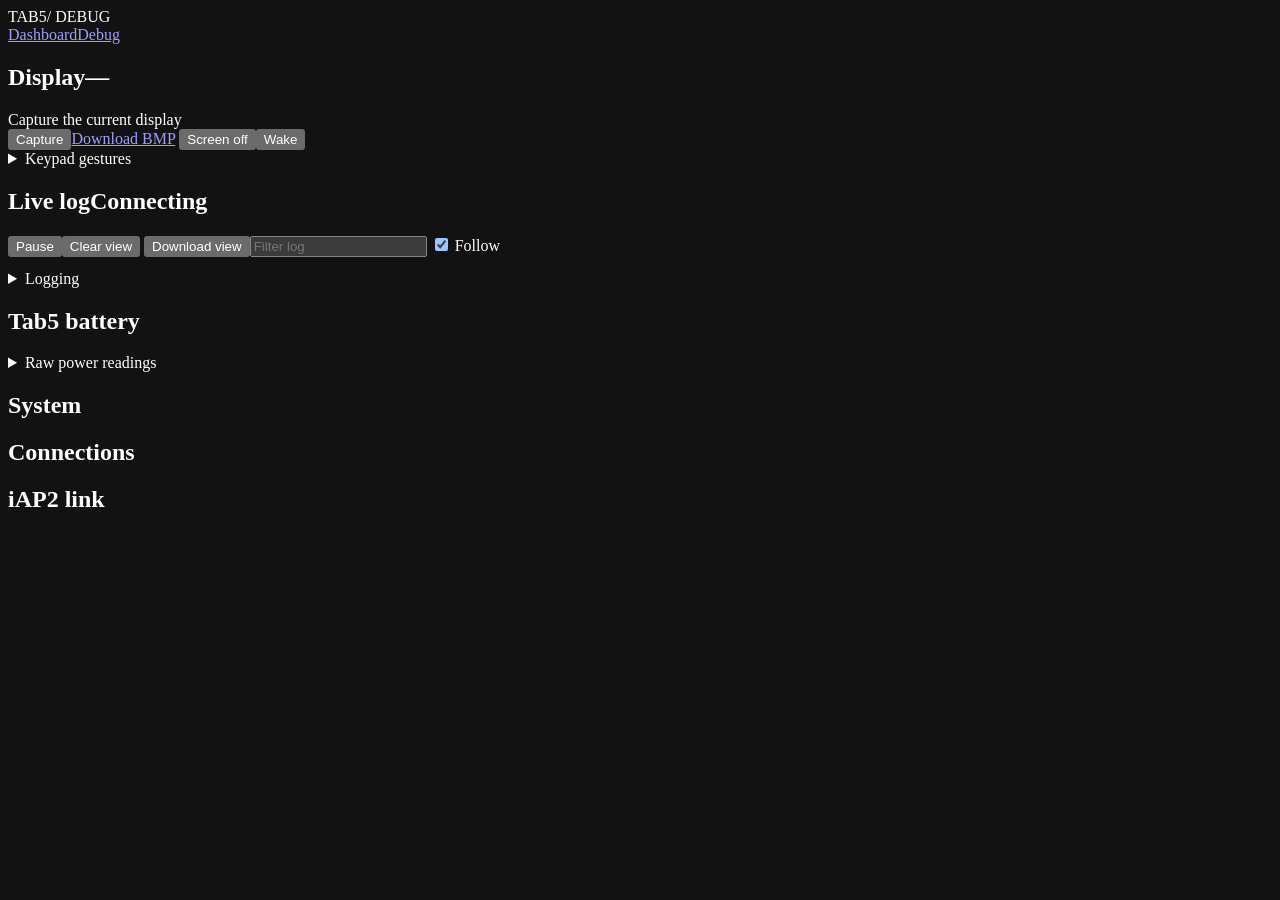
==== assets/web/debug.html @ 25e483e1 "feat: add Screen Off timer and refresh web diagnostics Add persisted Off/30 min/1 hour settings and " ====
<!doctype html>
<html lang="en">
<head>
<meta charset="utf-8"><meta name="viewport" content="width=device-width, initial-scale=1">
<meta name="color-scheme" content="dark"><title>TAB5 · Debug</title>
<link rel="stylesheet" href="/style.css"><script src="/common.js"></script>
</head>
<body>
<header><div class="brand"><span class="dot"></span>TAB5<span class="sub">/ DEBUG</span></div>
<nav><a href="/">Dashboard</a><a href="/debug" class="on">Debug</a></nav><div class="chips" id="chips"></div></header>
<main class="debug-main">
<div class="debug-grid">
<div>
  <section><h2>Display<span class="spacer"></span><span id="screen_state" class="micro">—</span></h2><div class="body">
    <div class="screen"><span id="preview_hint" class="muted">Capture the current display</span><img id="preview" alt="Tab5 display capture" hidden></div>
    <div class="actions"><button id="capture" onclick="captureScreen()">Capture</button><a href="/api/screenshot.bmp" download="tab5.bmp">Download BMP</a>
      <button data-key="screenoff">Screen off</button><button data-key="wake">Wake</button></div>
    <div class="controls" id="pages"></div>
    <div class="controls" id="navigation"></div>
    <div class="controls" id="media"></div>
    <details><summary>Keypad gestures</summary>
      <div class="controls"><button id="knob_hold" onclick="toggleHold('knob')" aria-pressed="false">Knob down</button>
        <button onclick="gesture('knobccw')">Held turn −</button><button onclick="gesture('knobcw')">Held turn +</button>
        <button id="topright_hold" onclick="toggleHold('topright')" aria-pressed="false">Top-right down</button>
        <button onclick="cancelGestures()">Cancel holds</button></div>
      <div class="hint">Release Knob to test Enter; hold and turn for iPod volume. Hold top-right to star; a short press opens the context menu.</div>
    </details>
  </div></section>
  <section><h2>Live log<span class="spacer"></span><span id="stream_state" class="micro">Connecting</span></h2><div class="body">
    <div class="log-toolbar"><button id="log_pause" onclick="toggleLog()">Pause</button><button onclick="clearLog()">Clear view</button>
      <button onclick="downloadLog()">Download view</button><input type="text" id="log_filter" placeholder="Filter log" aria-label="Filter log">
      <label class="check"><input type="checkbox" id="autoscroll" checked> Follow</label></div>
    <pre id="live_log" aria-label="Live device log"></pre>
    <details><summary>Logging</summary><div class="controls">
      <label>Tag <input type="text" id="tag" value="usb" maxlength="31"></label>
      <label>Level <select id="level"><option value="0">None</option><option value="1">Error</option><option value="2">Warn</option><option value="3">Info</option><option value="4" selected>Debug</option><option value="5">Verbose</option></select></label>
      <button onclick="setLevel()">Apply</button><a href="/api/debuglog" download>Download SD log</a>
    </div></details>
  </div></section>
</div>
<div>
  <section><h2>Tab5 battery</h2><div class="body"><div class="metrics" id="battery_metrics"></div><div class="rows" id="power_rows"></div>
    <details><summary>Raw power readings</summary><div class="rows" id="power_raw"></div></details></div></section>
  <section><h2>System</h2><div class="body rows" id="system_rows"></div></section>
  <section><h2>Connections</h2><div class="body rows" id="connection_rows"></div></section>
  <section><h2>iAP2 link</h2><div class="body rows" id="link_rows"></div></section>
</div>
</div>
</main><div id="toast"></div><script src="/debug.js"></script>
</body></html>
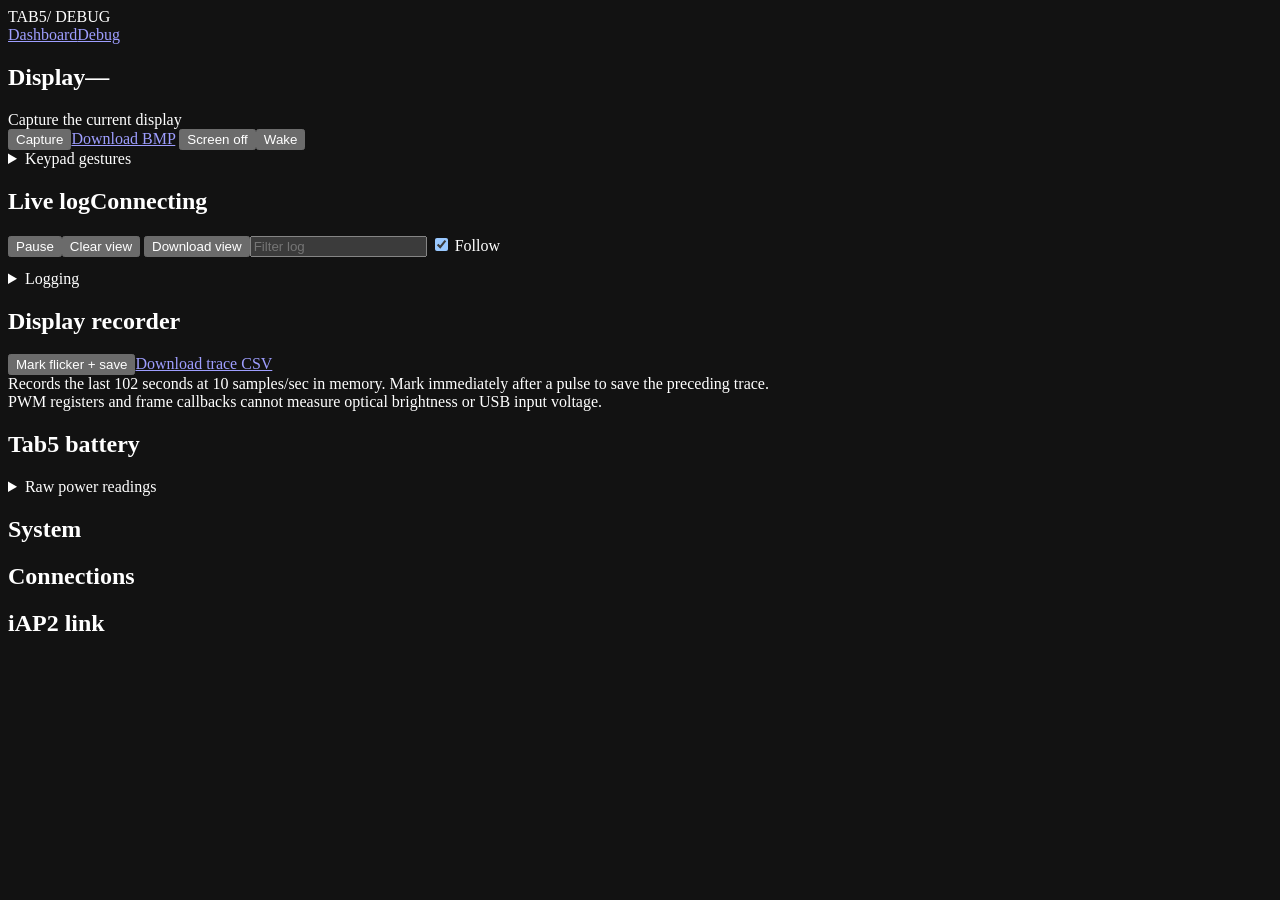
==== commit 5a0f8d8b: "feat: record display runtime data for intermittent flicker Sample backlight PWM duty/frequency, VSYN" ====
--- a/assets/web/debug.html
+++ b/assets/web/debug.html
@@ -39,6 +39,12 @@
   </div></section>
 </div>
 <div>
+  <section><h2>Display recorder</h2><div class="body">
+    <div class="rows" id="display_rows"></div>
+    <div class="actions"><button id="mark_flicker" onclick="markFlicker()">Mark flicker + save</button><a href="/api/display/trace" download>Download trace CSV</a></div>
+    <div class="hint">Records the last 102 seconds at 10 samples/sec in memory. Mark immediately after a pulse to save the preceding trace.</div>
+    <div class="hint">PWM registers and frame callbacks cannot measure optical brightness or USB input voltage.</div>
+  </div></section>
   <section><h2>Tab5 battery</h2><div class="body"><div class="metrics" id="battery_metrics"></div><div class="rows" id="power_rows"></div>
     <details><summary>Raw power readings</summary><div class="rows" id="power_raw"></div></details></div></section>
   <section><h2>System</h2><div class="body rows" id="system_rows"></div></section>
